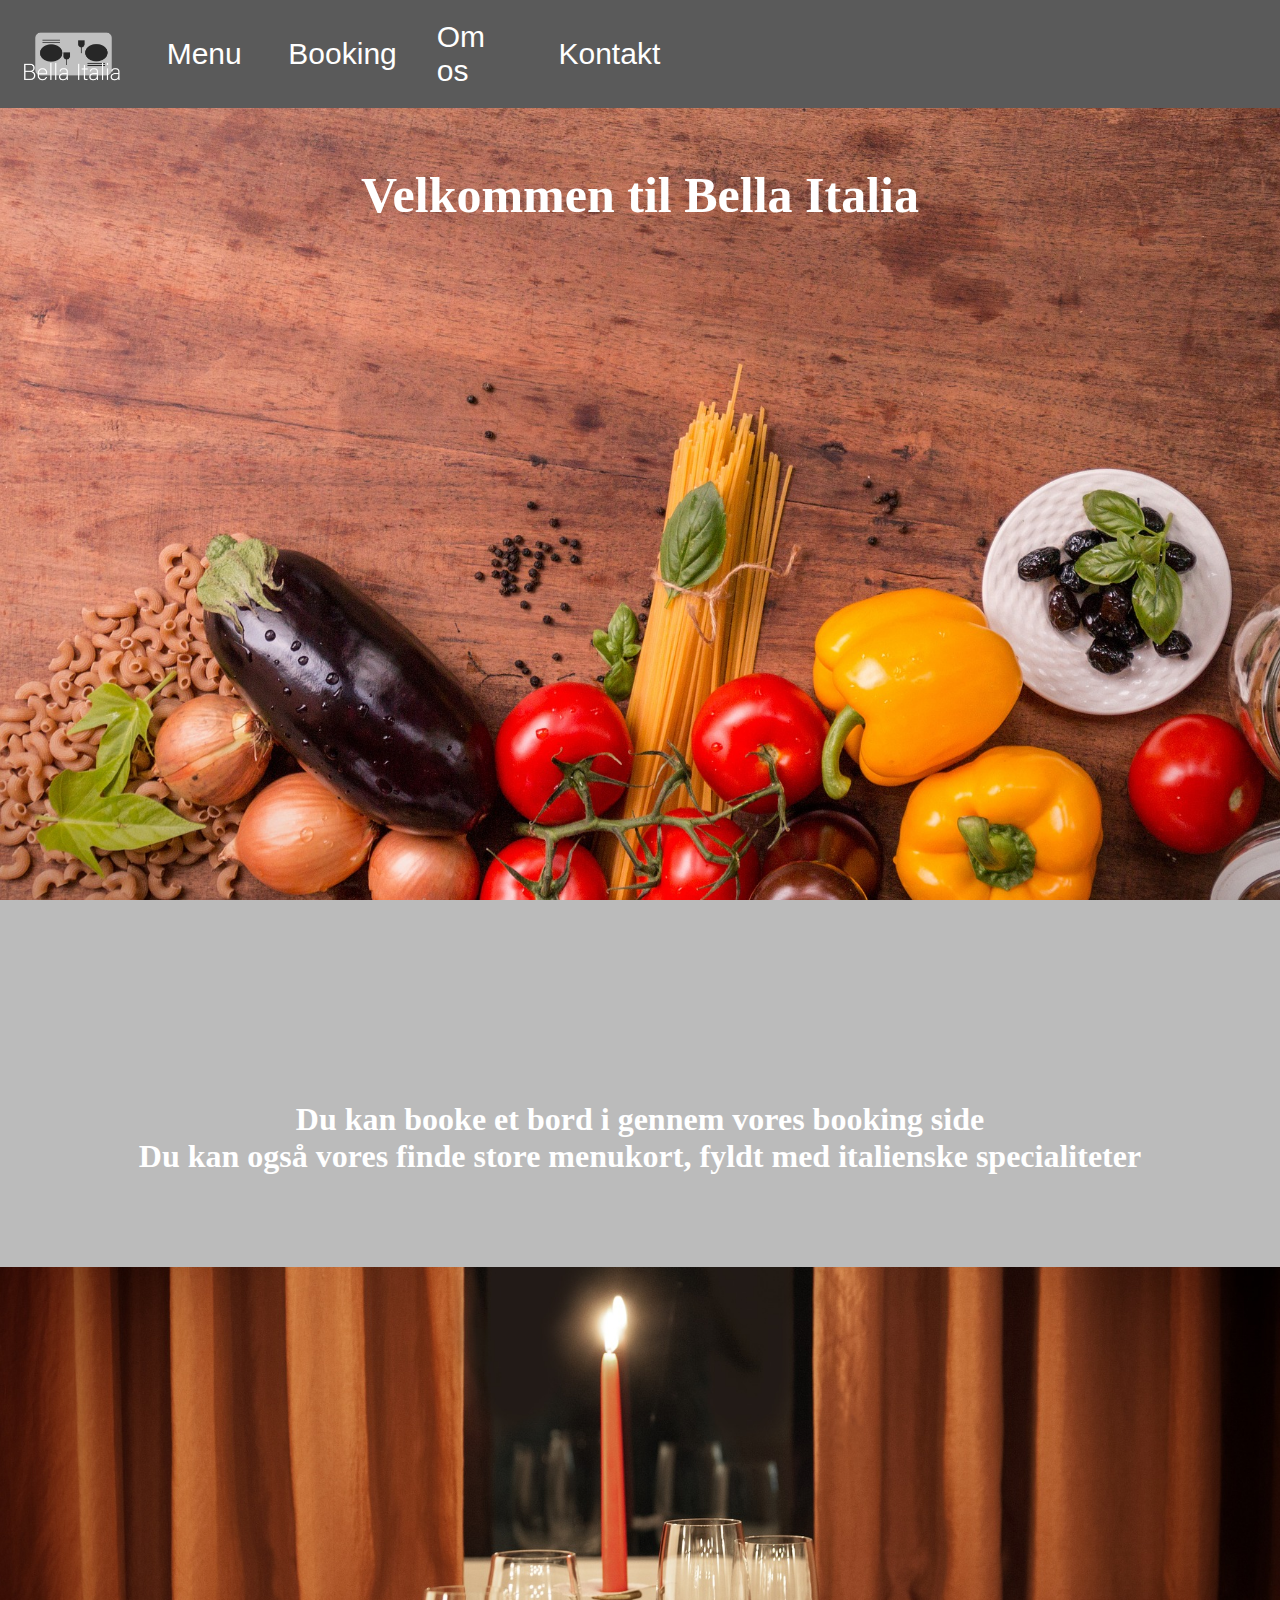
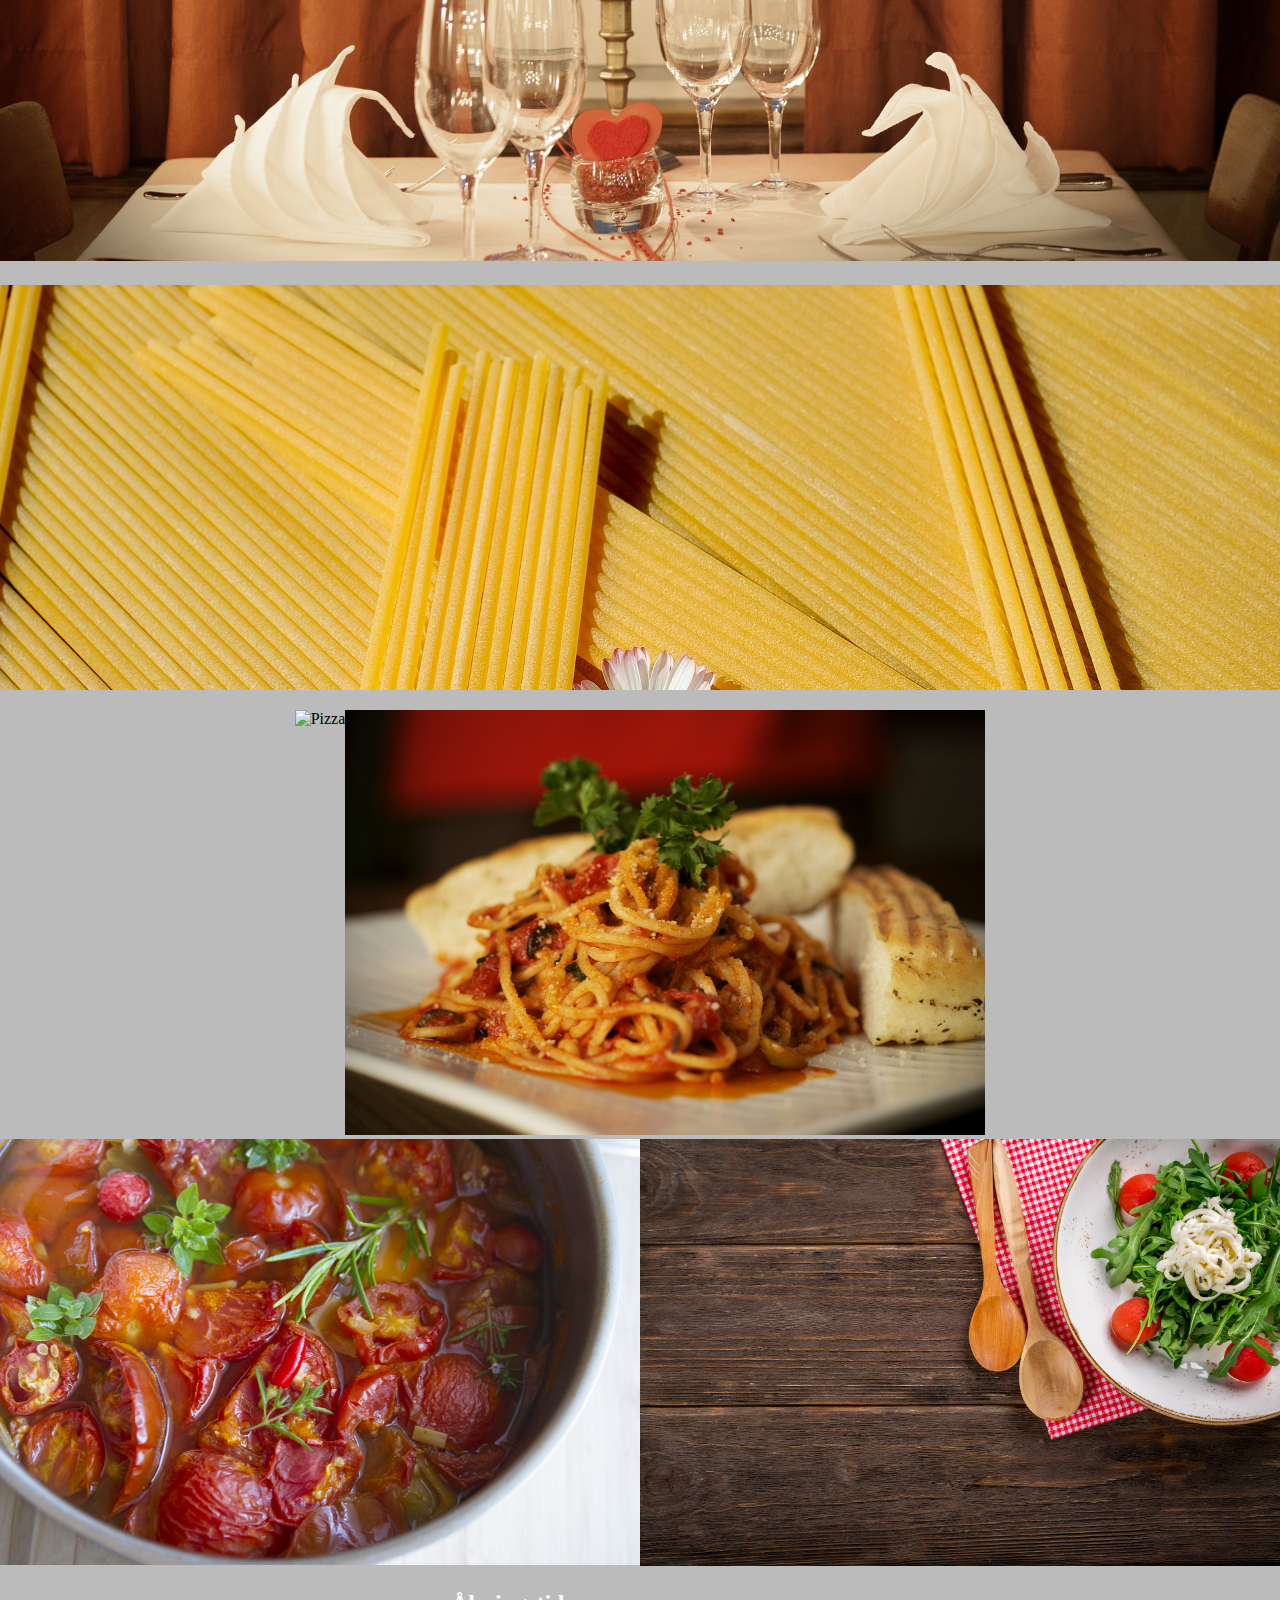
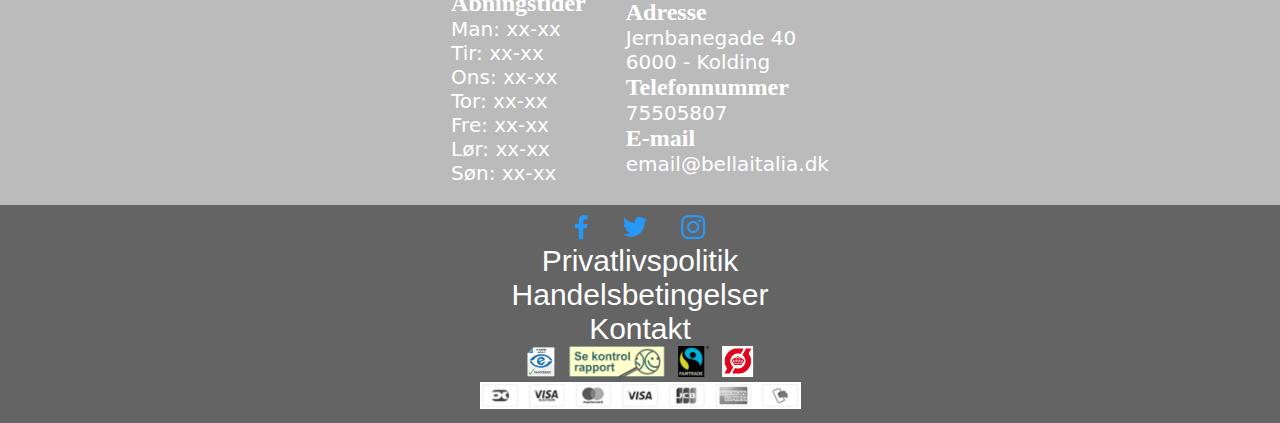
==== index.html @ 9c7b3f9c "Bella Italia" ====
<!doctype html>
<html>
<head>
	<meta charset="utf-8">
	<meta name="viewport" content="width=device-width, initial-scale=1.0">
	<link rel="stylesheet" href="css/stylesheet.css">
	<link rel="stylesheet" href="https://use.fontawesome.com/releases/v5.6.1/css/all.css" integrity="sha384-gfdkjb5BdAXd+lj+gudLWI+BXq4IuLW5IT+brZEZsLFm++aCMlF1V92rMkPaX4PP" crossorigin="anonymous">
	<title>Bella Italia</title>
</head>

<body>
	<header>
		<nav class="firstnav">
			<a href="#" ><img class="logo" src="img/logo.png" alt="Bella Italia"></a>
			<i class="fas fa-bars fa-2x navToggle"></i>
		</nav>
		<nav class="secondnav">
			<ul>
				<li><a href="menu.html">Menu</a></li>
				<li><a href="booking.html">Booking</a></li>
				<li><a href="voreshistorie.html">Om os</a></li>
				<li><a href="#kontaktinfo">Kontakt</a></li>
			</ul>
		</nav>
	</header>
		
	
	
	<section class="heroimg">
		<h1><br>Velkommen til Bella Italia</h1>
	</section>
	<section class="landingtext">
		<h1>Du kan booke et bord i gennem vores booking side<br>
Du kan også vores finde store menukort, fyldt med italienske specialiteter</h1> 
	</section>
	
	<main>
		<img class="bookingbtn" src="img/tabledecor.jpg" alt="Bord">

		<section class="slideimg"></section>

		<article class="menubilleder">
			<section class="pizza"><img src="img/pizza.jpg" alt="Pizza"></section>
			<section class="pasta"><img src="img/pasta.jpg" alt="Pasta"></section>
			<section class="suppe"><img src="img/tomatsuppe.jpg" alt="Suppe"></section>
			<section class="salat"><img src="img/salad.jpg" alt="Salat"></section>
		</article>
		
		<article id="kontaktinfo">
			<section class="openclose">
				<h2>Åbningstider</h2>
				<p>Man: xx-xx</p>
				<p>Tir: xx-xx</p>
				<p>Ons: xx-xx</p>
				<p>Tor: xx-xx</p>
				<p>Fre: xx-xx</p>
				<p>Lør: xx-xx</p>
				<p>Søn: xx-xx</p>
			</section>
			<section class="adresse">
				<h2>Adresse</h2>
				<p>Jernbanegade 40 <br>6000 - Kolding</p>
				<h2>Telefonnummer</h2>
				<p>75505807</p>
				<h2>E-mail</h2>
				<p>email@bellaitalia.dk</p>
				<p></p>
			</section>
		</article>
	</main>
	<footer>
		<section class="footlinks">
			<nav>
				<ul>
					<li><img src="img/social.png" alt="Sociale medier"></li>
					<li><a href="#">Privatlivspolitik</a></li>
					<li><a href="#">Handelsbetingelser</a></li>
					<li><a href="kontakt.html">Kontakt</a></li>
					<li><img src="img/maerker.png" alt="Mærker"></li>
					<li><img src="img/pay.png" alt="Betaling"></li>
				</ul>
			</nav>
		</section>
	</footer>
		
	<script>
		function navbarToggle() {
			const nav = document.querySelector('.secondnav'); 
			nav.classList.toggle('toggleShow')
			} 
			document.querySelector('.navToggle').addEventListener('click', navbarToggle);
	</script>
</body>


</html>
---- css/stylesheet.css ----
@charset "utf-8";
/* CSS Document */

*{
	margin:0;
	box-sizing:border-box;
}

body{
	background-color:#BBBBBB
}

a{
	color:white;
	text-decoration:none;
	font-family:"Alegreya Sans", sans-serif;
	font-size:30px;
}

p{
	font-family:Segoe, "Segoe UI", "DejaVu Sans", "Trebuchet MS", Verdana, "sans-serif";
	font-size:20px;
	color:white;
}

h1, h2, h3{
	font-family:"Avenir Next LT Pro Condensed 5184", "Alegreya Sans", sans serif;
	color:white;
}

ul{
	list-style-type:none;
	padding:0;
}

	/* Navigationsbar*/

header{
	position:sticky;
	top:0;
	background-color:#5A5A5A;
	
}
.logo{
	height:80px;
}

.firstnav {
	display: flex;
	justify-content: space-between;
	align-items: center;
	width: 100%;
	padding:0 20px 0 20px;
	color:white;
}

.secondnav {
	display:none;
}

.secondnav ul {
	padding: 0;
	margin: 0;
	list-style-type: none;
}

.secondnav li {
	padding: 20px 20px;
	width: 100%;
	
}

.toggleShow {
	display: flex;
	flex-direction: column;
	align-items:center;
}


	/*Landing*/

.heroimg{
	height:100vh;
	max-width:100%;
	background-image:url("../img/heroimg.jpg");
	background-repeat:no-repeat;
	background-size:cover;
	background-attachment:fixed;
	display:flex;
	justify-content:center;
}

.heroimg h1{
	font-size:50px;
}

.landingtext{
	height:259px;
	text-align:center;
	display:flex;
	justify-content:center;
	align-items:center;
}




	/*Information (booking og åbningstider)*/

.bookingbtn{
	max-height:66vh;
	width:100%;
	object-fit:cover;
}



	/*Slides*/

.slideimg{
	height:45vh;
	margin-top:20px;
	margin-bottom:20px;
	background-image:url("../img/spaghetti.jpg");
	background-repeat:no-repeat;
	background-size:cover;
	max-width:100%;
}

	/*Menu billeder*/

.menubilleder{
	display:block;
	display:flex;
	flex-wrap:wrap;
	justify-content:center;
	margin:0;
	
	
}

.menubilleder img{
	min-height:40vh;
	max-height:60vh;
	width:auto;
	max-width:50vw;
	object-fit:cover;
}

#kontaktinfo{
	display:flex;
	justify-content:center;
	align-items:center;
	margin:20px 0 20px 0;
}

.openclose{
	margin-right:20px;
}

.adresse{
	margin-left:20px;
}


	/*Om os*/


.omos{
	display:flex;
	flex-direction:column;

}
.omos p{
	margin:20px;
}

.omos img{
	width:100%;
	height:auto;
}



	/*Footer*/

footer{
	background-color:#646464
}


.footlinks a{
	padding:10px;
}
.footlinks ul{
	list-style-type:none;
	padding:10px;
	display:flex;
	flex-flow:column nowrap;
	align-items:center;
	justify-content: space-around;
}

	/*Booking side*/

.booksite{
	width:100%;
}

.bookingsite{
	display:flex;
	flex-direction:column;
	align-items:center;
	padding:30px;
	
}

.input{
	padding:20px;
	max-width:80px;
}

	/*Menu*/

.menutitle{
	text-align:center;
}
.menubar{
	width:100%;
	background-color:#5A5A5A;
}

.menubar ul{
	display:flex;
	align-items:center;
	justify-content:center;
	flex-wrap:wrap;
}

.menubar li{
	padding:10px;
}

.menuer li{
	margin:30px;
	padding:10px;
	border-bottom:solid 1px black;
}

.allemenu{
	display:flex;
	flex-direction:column;
	align-items:center;
	text-align:center;
	
}

#drinkvin{
	display:flex;
	flex-direction:row;
}

.tiltop{
	display:flex;
	justify-content:flex-end;
	position:sticky;
	bottom:40px;
	margin-right:20px;
	
}

	/*Media Queries*/

@media screen and (min-width: 1024px) {
	
header {
	display: flex;
	justify-content:flex-end;
}
	
.logo{
	display:flex;
}
	
.firstnav {
	width: auto;
}
.secondnav {
	display: flex;
	width: 100%;
}
	
.secondnav ul {
	display: flex;
	align-items: center;
	justify-content:center;
	}
	
.navToggle {
	display:none;
}
	
	/*Menu side*/
	
	.menubar{
		position:sticky;
		top:90px;
		border-top:1px solid white;
	}
	
	.tiltop{
		position:sticky;
		right:30px;
		bottom:30px;
	}
	
}
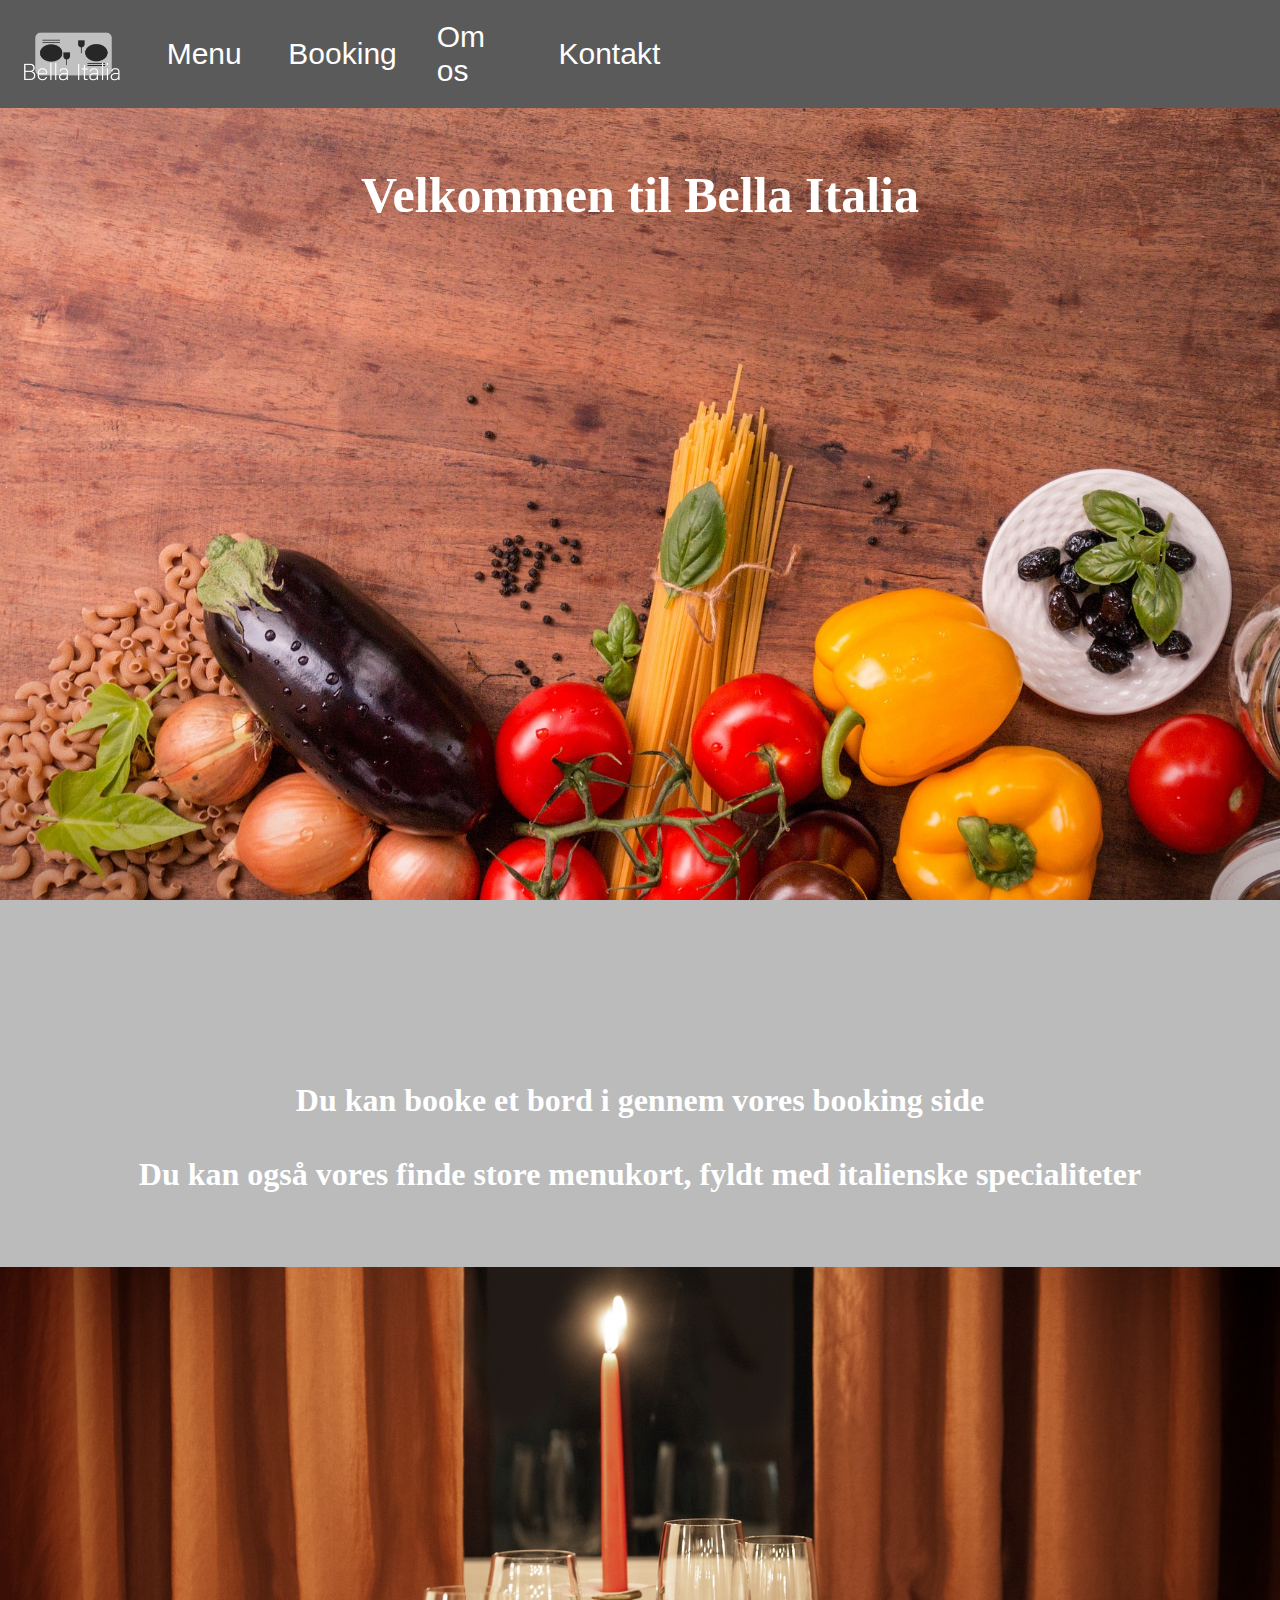
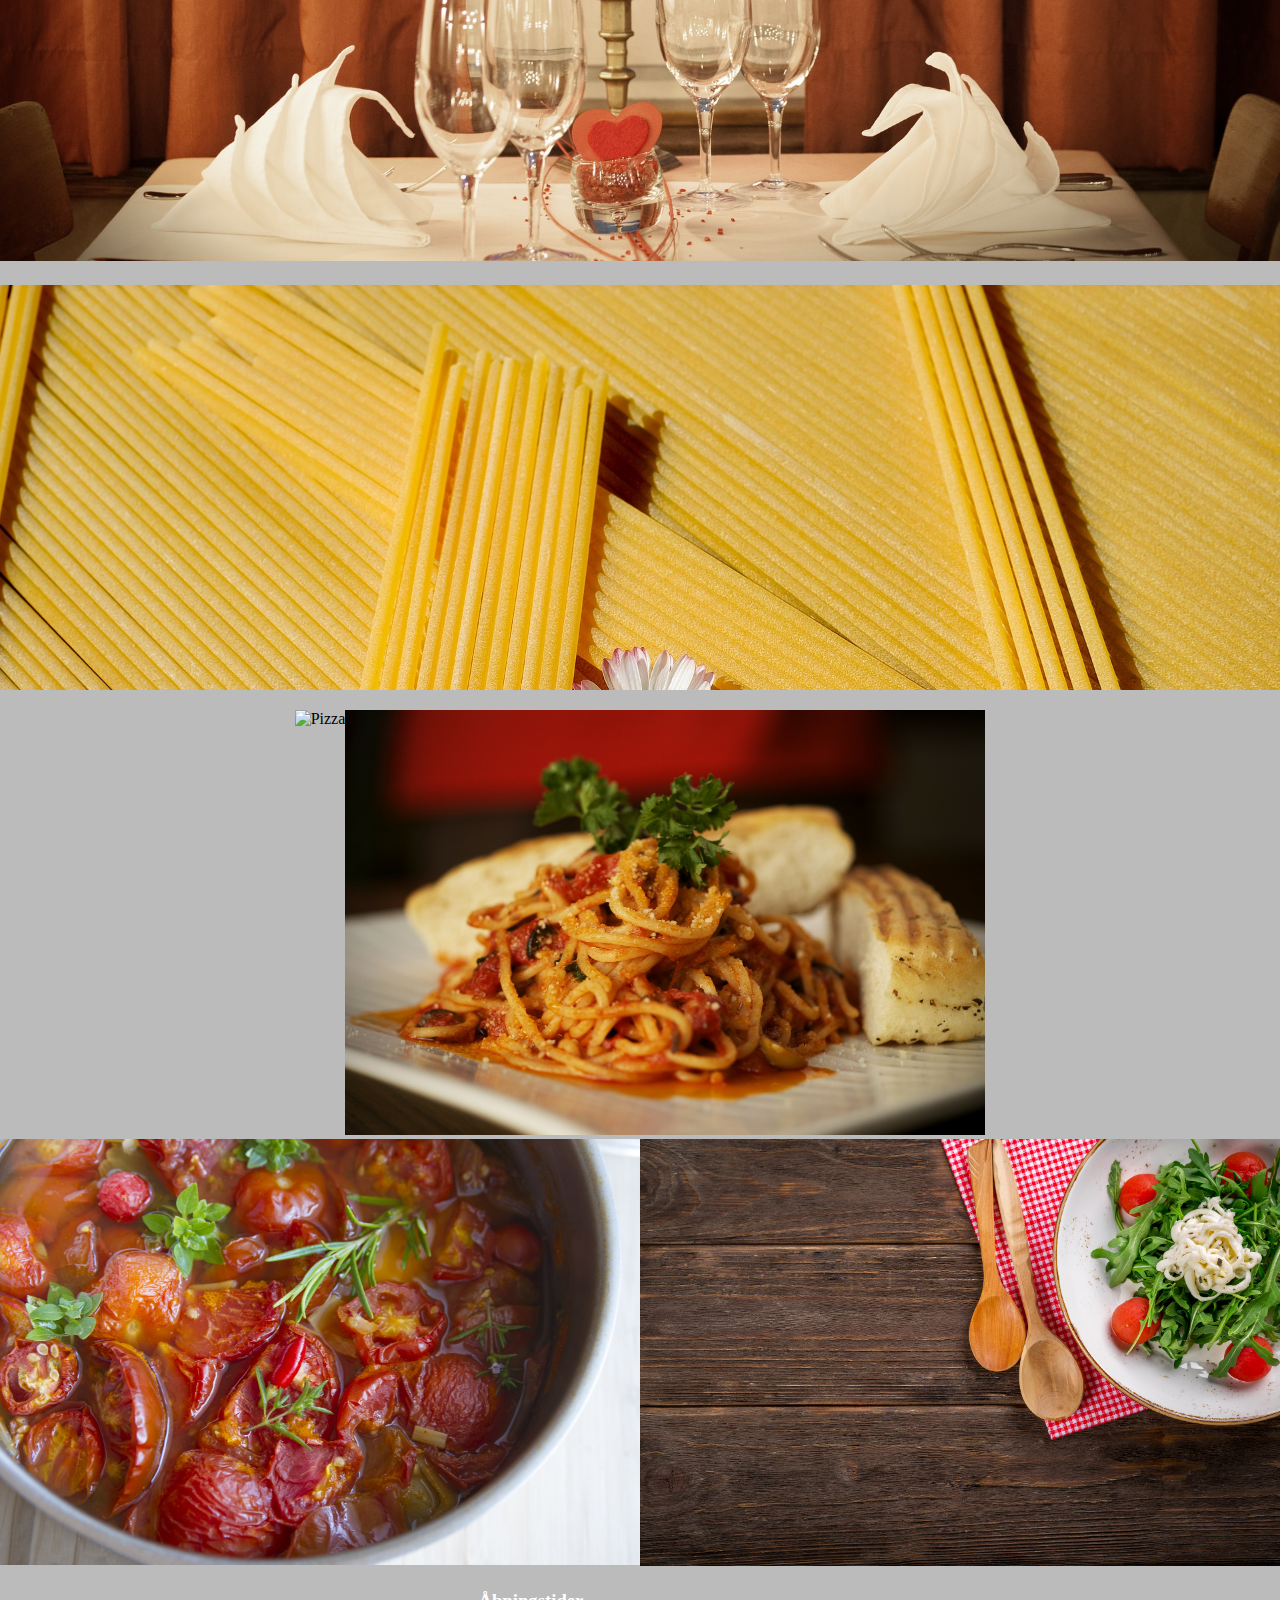
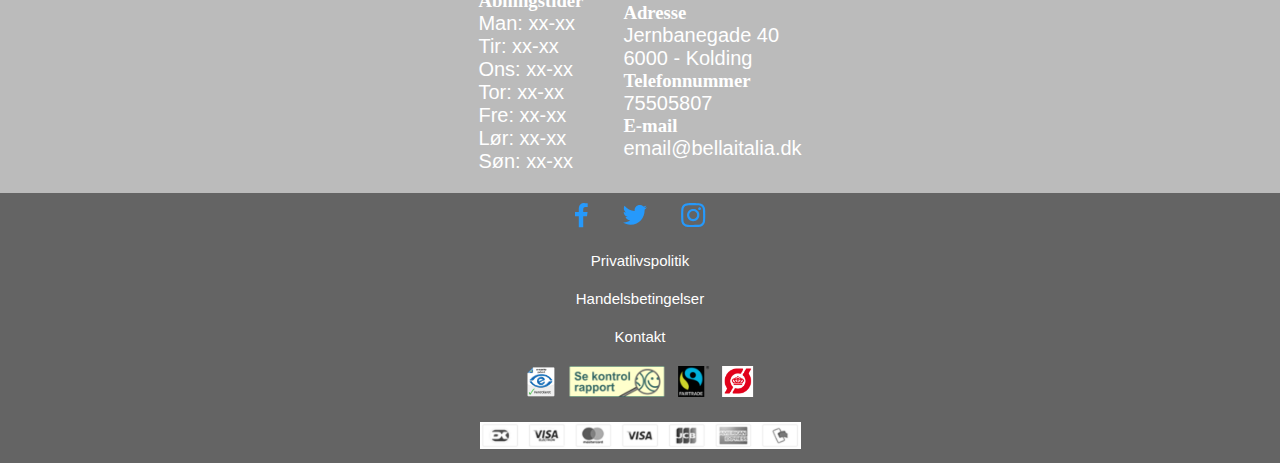
==== commit d648f28e: "rettelser" ====
--- a/index.html
+++ b/index.html
@@ -11,7 +11,7 @@
 <body>
 	<header>
 		<nav class="firstnav">
-			<a href="#" ><img class="logo" src="img/logo.png" alt="Bella Italia"></a>
+			<a href="index.html" ><img class="logo" src="img/logo.png" alt="Bella Italia"></a>
 			<i class="fas fa-bars fa-2x navToggle"></i>
 		</nav>
 		<nav class="secondnav">
@@ -30,7 +30,7 @@
 		<h1><br>Velkommen til Bella Italia</h1>
 	</section>
 	<section class="landingtext">
-		<h1>Du kan booke et bord i gennem vores booking side<br>
+		<h1>Du kan booke et bord i gennem vores booking side<br><br>
 Du kan også vores finde store menukort, fyldt med italienske specialiteter</h1> 
 	</section>
 	
@@ -46,9 +46,9 @@
 			<section class="salat"><img src="img/salad.jpg" alt="Salat"></section>
 		</article>
 		
-		<article id="kontaktinfo">
+	<article id="kontaktinfo">
 			<section class="openclose">
-				<h2>Åbningstider</h2>
+				<h3>Åbningstider</h3>
 				<p>Man: xx-xx</p>
 				<p>Tir: xx-xx</p>
 				<p>Ons: xx-xx</p>
@@ -58,11 +58,11 @@
 				<p>Søn: xx-xx</p>
 			</section>
 			<section class="adresse">
-				<h2>Adresse</h2>
+				<h3>Adresse</h3>
 				<p>Jernbanegade 40 <br>6000 - Kolding</p>
-				<h2>Telefonnummer</h2>
+				<h3>Telefonnummer</h3>
 				<p>75505807</p>
-				<h2>E-mail</h2>
+				<h3>E-mail</h3>
 				<p>email@bellaitalia.dk</p>
 				<p></p>
 			</section>
@@ -75,7 +75,7 @@
 					<li><img src="img/social.png" alt="Sociale medier"></li>
 					<li><a href="#">Privatlivspolitik</a></li>
 					<li><a href="#">Handelsbetingelser</a></li>
-					<li><a href="kontakt.html">Kontakt</a></li>
+					<li><a href="#kontakt">Kontakt</a></li>
 					<li><img src="img/maerker.png" alt="Mærker"></li>
 					<li><img src="img/pay.png" alt="Betaling"></li>
 				</ul>
--- a/css/stylesheet.css
+++ b/css/stylesheet.css
@@ -13,12 +13,12 @@
 a{
 	color:white;
 	text-decoration:none;
+	font-family:'Avenir Next LT Pro Condensed 5184', 'Alegreya Sans', sans-serif;
+	font-size:30px;
+}
+
+p{
 	font-family:"Alegreya Sans", sans-serif;
-	font-size:30px;
-}
-
-p{
-	font-family:Segoe, "Segoe UI", "DejaVu Sans", "Trebuchet MS", Verdana, "sans-serif";
 	font-size:20px;
 	color:white;
 }
@@ -92,6 +92,7 @@
 
 .heroimg h1{
 	font-size:50px;
+	text-align:center;
 }
 
 .landingtext{
@@ -190,15 +191,18 @@
 
 
 .footlinks a{
-	padding:10px;
+	font-size:15px;
 }
 .footlinks ul{
 	list-style-type:none;
+	display:flex;
+	flex-flow:column nowrap;
+	align-items:center;
+	justify-content: space-around;
+}
+
+.footlinks li{
 	padding:10px;
-	display:flex;
-	flex-flow:column nowrap;
-	align-items:center;
-	justify-content: space-around;
 }
 
 	/*Booking side*/
@@ -216,8 +220,14 @@
 }
 
 .input{
-	padding:20px;
-	max-width:80px;
+	display:flex;
+	flex-direction:column;
+	align-items:center;
+	justify-content:center;
+}
+
+.input li{
+	margin:20px;
 }
 
 	/*Menu*/
